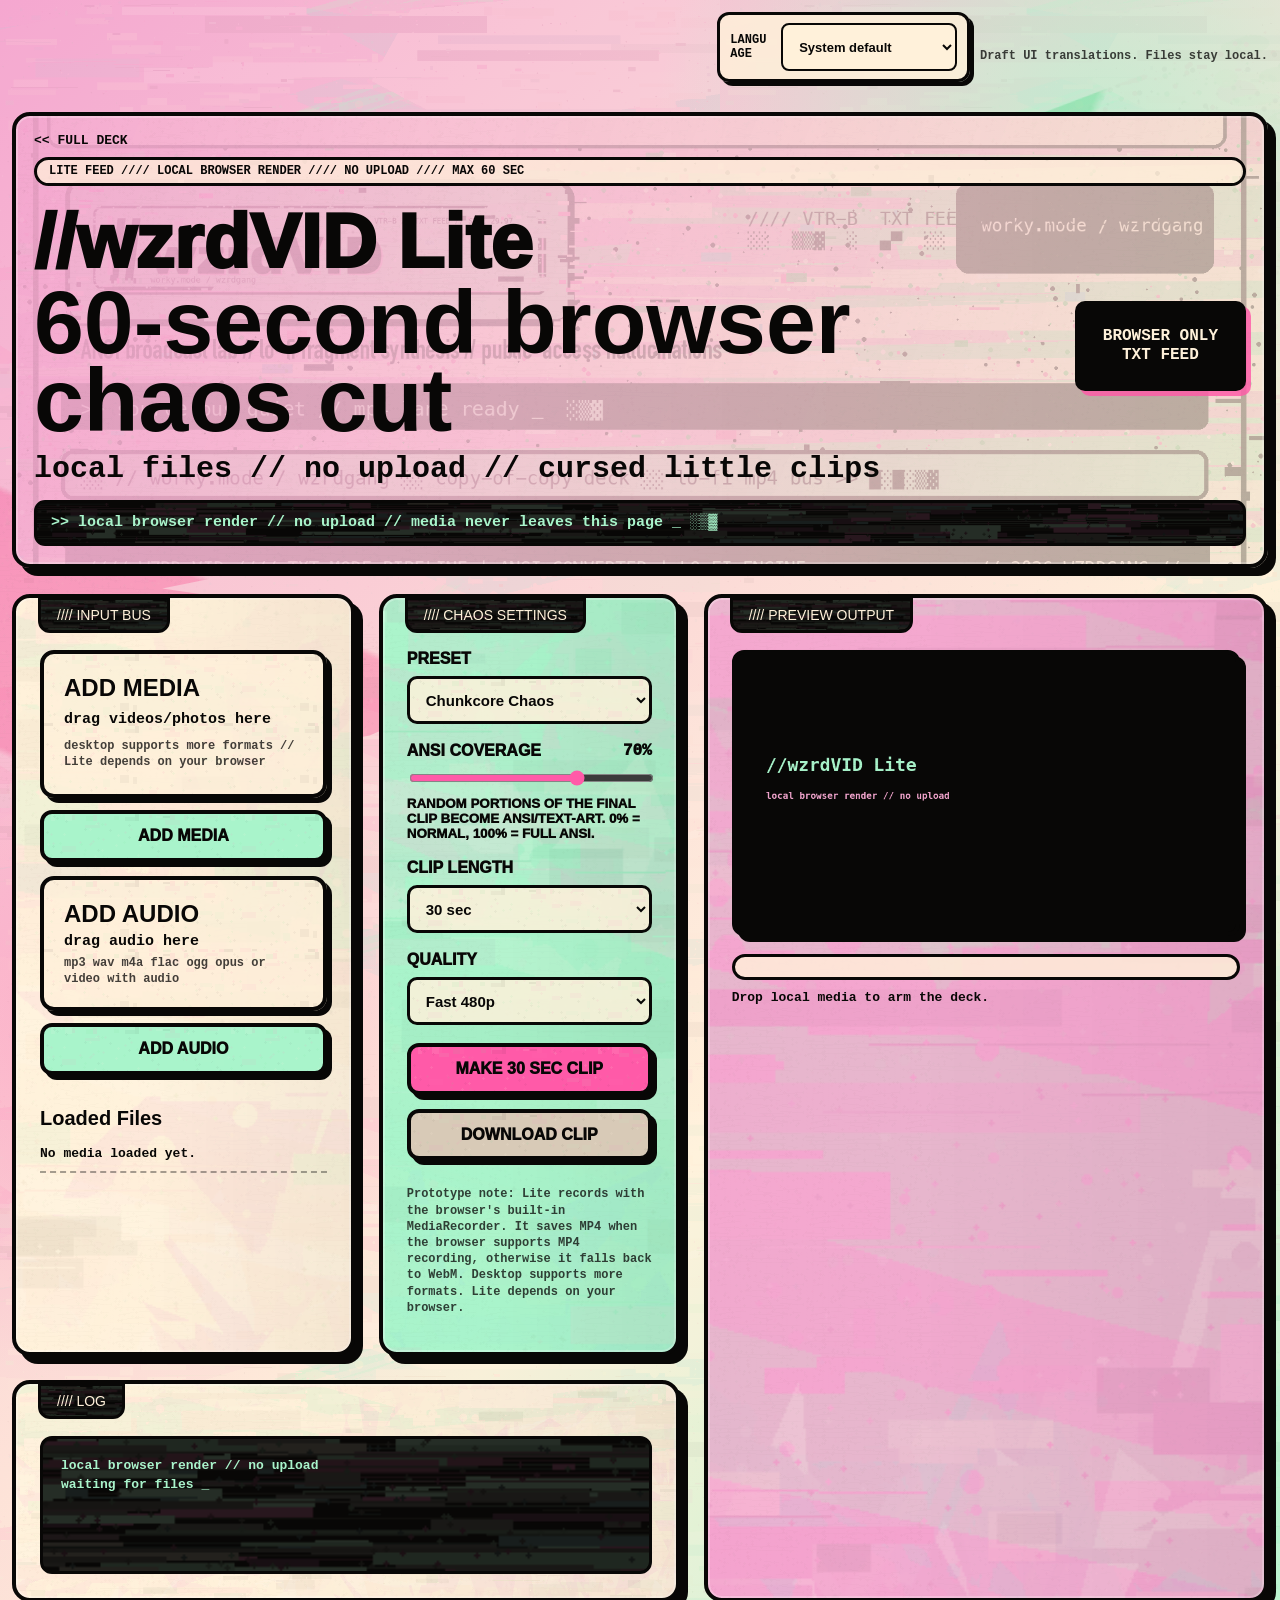
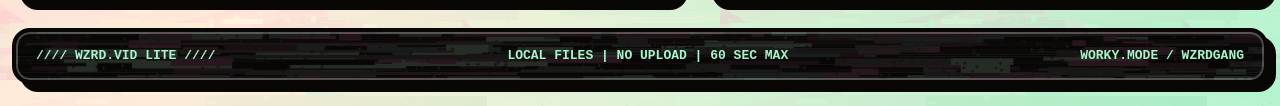
==== docs/lite/index.html @ 07573dec "Prepare v0.1.9 localization release" ====
<!doctype html>
<html lang="en" data-i18n-title="lite.meta.title" data-i18n-description="lite.meta.description">
<head>
  <meta charset="utf-8">
  <meta name="viewport" content="width=device-width, initial-scale=1">
  <title>//wzrdVID Lite — 60-second browser chaos cut</title>
  <meta name="description" content="WZRD.VID Lite is a browser-only 15/30/60-second chaos-cut prototype. Local files, no upload.">
  <link rel="icon" type="image/png" sizes="32x32" href="../assets/branding/wzrdvid_favicon_32.png">
  <link rel="stylesheet" href="styles.css">
</head>
<body>
  <div class="page-shell">
    <div class="language-bar" aria-label="Language" data-i18n-aria-label="language.label">
      <label class="language-control">
        <span data-i18n="language.label">Language</span>
        <select data-i18n-language-select aria-label="Language" data-i18n-aria-label="language.label"></select>
      </label>
      <span class="language-note" data-i18n="language.note">Draft UI translations. Files stay local.</span>
    </div>
    <header class="lite-header panel-frame">
      <a class="back-link" href="../" data-i18n="lite.back">&lt;&lt; full deck</a>
      <div class="ticker-line" data-i18n="lite.ticker">LITE FEED //// LOCAL BROWSER RENDER //// NO UPLOAD //// MAX 60 SEC</div>
      <div class="hero-grid">
        <div>
          <p class="kicker" data-i18n="lite.kicker">//wzrdVID Lite</p>
          <h1 data-i18n="lite.title">60-second browser chaos cut</h1>
          <p class="subtitle" data-i18n="lite.subtitle">local files // no upload // cursed little clips</p>
        </div>
        <div class="signal-bug" data-i18n="lite.signal_bug">BROWSER ONLY
TXT FEED</div>
      </div>
      <div class="black-strip"><span data-i18n="lite.black_strip">&gt;&gt; local browser render // no upload // media never leaves this page _</span> <span>░▒▓</span></div>
    </header>

    <main class="lite-grid">
      <section class="control-deck panel-frame">
        <div class="deck-label" data-i18n="lite.input_label">//// INPUT BUS</div>
        <div id="mediaDrop" class="drop-zone" tabindex="0">
          <strong data-i18n="lite.add_media">Add Media</strong>
          <span data-i18n="lite.add_media_hint">drag videos/photos here</span>
          <small data-i18n="lite.add_media_small">desktop supports more formats // Lite depends on your browser</small>
          <input id="mediaInput" type="file" multiple accept="video/*,image/*,.mp4,.mov,.m4v,.mts,.m2ts,.mkv,.avi,.webm,.png,.jpg,.jpeg,.webp,.avif,.gif,.bmp,.tif,.tiff,.heic,.heif">
        </div>
        <button id="mediaButton" class="btn btn-secondary" type="button" data-i18n="lite.add_media">ADD MEDIA</button>

        <div id="audioDrop" class="drop-zone audio-zone" tabindex="0">
          <strong data-i18n="lite.add_audio">Add Audio</strong>
          <span data-i18n="lite.add_audio_hint">drag audio here</span>
          <small data-i18n="lite.add_audio_small">mp3 wav m4a flac ogg opus or video with audio</small>
          <input id="audioInput" type="file" accept="audio/*,video/*,.mp3,.wav,.m4a,.aac,.flac,.ogg,.opus,.aif,.aiff,.mp4,.mov,.m4v,.mts,.m2ts,.avi,.mkv,.webm">
        </div>
        <button id="audioButton" class="btn btn-secondary" type="button" data-i18n="lite.add_audio">ADD AUDIO</button>

        <div class="file-list-wrap">
          <h2 data-i18n="lite.loaded_files">Loaded Files</h2>
          <ul id="fileList" class="file-list"><li data-i18n="lite.no_media">No media loaded yet.</li></ul>
        </div>
      </section>

      <section class="control-deck panel-frame settings-deck">
        <div class="deck-label" data-i18n="lite.settings_label">//// CHAOS SETTINGS</div>
        <label>
          <span data-i18n="lite.preset">Preset</span>
          <select id="presetSelect">
            <option value="Chunkcore Chaos" data-i18n="lite.preset.chunkcore">Chunkcore Chaos</option>
            <option value="Classic ANSI Lite" data-i18n="lite.preset.classic">Classic ANSI Lite</option>
            <option value="VHS Damage Lite" data-i18n="lite.preset.vhs">VHS Damage Lite</option>
            <option value="Dial-Up Glitch" data-i18n="lite.preset.dialup">Dial-Up Glitch</option>
            <option value="PUBLIC ACCESS" data-i18n="lite.preset.public">PUBLIC ACCESS</option>
          </select>
        </label>

        <label>
          <span><span data-i18n="lite.ansi_coverage">ANSI Coverage</span> <output id="ansiValue">70%</output></span>
          <input id="ansiAmount" type="range" min="0" max="100" value="70">
          <small data-i18n="lite.ansi_help">Random portions of the final clip become ANSI/text-art. 0% = normal, 100% = full ANSI.</small>
        </label>

        <label>
          <span data-i18n="lite.clip_length">Clip Length</span>
          <select id="durationSelect">
            <option value="15" data-i18n="lite.sec">15 sec</option>
            <option value="30" selected data-i18n="lite.sec">30 sec</option>
            <option value="60" data-i18n="lite.sec">60 sec</option>
          </select>
        </label>

        <label>
          <span data-i18n="lite.quality">Quality</span>
          <select id="qualitySelect">
            <option value="fast" data-i18n="lite.fast">Fast 480p</option>
            <option value="better" data-i18n="lite.better">Better 720p</option>
          </select>
        </label>

        <button id="renderButton" class="btn btn-primary" type="button">MAKE 30 SEC CLIP</button>
        <a id="downloadButton" class="btn btn-disabled" aria-disabled="true" data-i18n="lite.download_clip">DOWNLOAD CLIP</a>
        <p class="small-note" data-i18n="lite.prototype_note">Prototype note: Lite records with the browser's built-in MediaRecorder. It saves MP4 when the browser supports MP4 recording, otherwise it falls back to WebM. Desktop supports more formats. Lite depends on your browser.</p>
      </section>

      <section class="preview-deck panel-frame">
        <div class="deck-label" data-i18n="lite.preview_label">//// PREVIEW OUTPUT</div>
        <canvas id="previewCanvas" width="854" height="480"></canvas>
        <div class="progress-wrap">
          <div id="progressBar" class="progress-bar"><span></span></div>
          <p id="statusLine" data-i18n="lite.status_idle">Drop local media to arm the deck.</p>
        </div>
      </section>

      <section class="log-deck panel-frame">
        <div class="deck-label" data-i18n="lite.log_label">//// LOG</div>
        <pre id="logOutput" data-i18n="lite.log_initial">local browser render // no upload
waiting for files _</pre>
      </section>
    </main>

    <footer class="site-footer panel-frame">
      <span>//// WZRD.VID LITE ////</span>
      <span data-i18n="lite.footer_mid">LOCAL FILES | NO UPLOAD | 60 SEC MAX</span>
      <span>worky.mode / wzrdgang</span>
    </footer>
  </div>
  <script src="../i18n.js" defer></script>
  <script src="app.js" defer></script>
</body>
</html>
---- docs/lite/styles.css ----
:root {
  --pink: #f4a6cf;
  --pink-hot: #ff5aa8;
  --mint: #a9f4cb;
  --mint-deep: #47bd88;
  --cream: #fff1da;
  --paper: #ffe6c9;
  --ink: #080706;
  --soft-ink: rgba(8, 7, 6, 0.76);
  --border: 4px solid var(--ink);
  --radius: 18px;
}

* { box-sizing: border-box; }
html { scroll-behavior: smooth; }
body {
  margin: 0;
  color: var(--ink);
  background:
    radial-gradient(circle at 86% 8%, rgba(169, 244, 203, 0.64), transparent 28rem),
    radial-gradient(circle at 7% 60%, rgba(255, 90, 168, 0.28), transparent 22rem),
    url("../assets/ui/jazz_backdrop_field.png"),
    linear-gradient(135deg, #f5a7d0, #fff1da 62%, #a9f4cb);
  background-size: auto, auto, 720px 420px, auto;
  font-family: Arial Black, Impact, Helvetica Neue, Segoe UI, Noto Sans, Noto Sans CJK SC, Noto Sans Arabic, Noto Sans Devanagari, Arial, sans-serif;
  letter-spacing: 0;
}

body::before,
body::after {
  content: "";
  position: fixed;
  pointer-events: none;
  z-index: 0;
  opacity: 0.72;
  mix-blend-mode: multiply;
}
body::before {
  right: -8vw;
  top: 3rem;
  width: min(58vw, 780px);
  height: min(42vw, 520px);
  background:
    url("../assets/ui/mint_pink_speckle.png"),
    linear-gradient(120deg, transparent 0 18%, rgba(169, 244, 203, 0.82) 19% 49%, transparent 50%);
  clip-path: polygon(0 35%, 92% 0, 100% 18%, 54% 38%, 96% 45%, 32% 100%, 8% 73%);
  transform: rotate(-6deg);
}
body::after {
  left: -10vw;
  bottom: 8vh;
  width: min(54vw, 720px);
  height: min(34vw, 420px);
  background:
    url("../assets/ui/paper_noise_tile.png"),
    linear-gradient(24deg, transparent 0 18%, rgba(255, 90, 168, 0.44) 19% 54%, transparent 55%);
  clip-path: polygon(0 22%, 78% 0, 90% 27%, 42% 43%, 100% 57%, 72% 78%, 5% 100%);
}

.page-shell {
  position: relative;
  z-index: 1;
  width: min(1420px, calc(100% - 24px));
  margin: 12px auto 22px;
}

.language-bar {
  display: flex;
  flex-wrap: wrap;
  justify-content: flex-end;
  align-items: center;
  gap: 10px;
  margin: 0 0 12px;
}

.language-control {
  display: inline-flex;
  align-items: center;
  gap: 8px;
  padding: 8px 10px;
  border: 3px solid var(--ink);
  border-radius: 12px;
  background: rgba(255, 241, 218, 0.82);
  box-shadow: 4px 4px 0 var(--ink);
  font: 900 12px/1.2 ui-monospace, Menlo, Consolas, monospace;
  text-transform: uppercase;
}

.language-control select {
  max-width: min(52vw, 280px);
  border: 2px solid var(--ink);
  border-radius: 8px;
  background: var(--cream);
  color: var(--ink);
  font: 900 13px/1.2 Segoe UI, Noto Sans, Arial, sans-serif;
}

.language-note {
  max-width: 420px;
  font: 900 12px/1.25 ui-monospace, Menlo, Consolas, monospace;
  color: var(--soft-ink);
}
.panel-frame {
  position: relative;
  overflow: hidden;
  border: var(--border);
  border-radius: var(--radius);
  box-shadow: 8px 8px 0 var(--ink), inset 0 0 0 2px rgba(255,255,255,0.26);
}
.panel-frame::before {
  content: "";
  position: absolute;
  inset: 0;
  pointer-events: none;
  background:
    url("../assets/ui/paper_noise_tile.png"),
    linear-gradient(90deg, rgba(255,255,255,0.16), transparent 38%, rgba(0,0,0,0.06));
  opacity: 0.64;
  mix-blend-mode: multiply;
}
.panel-frame > * { position: relative; z-index: 1; }

.lite-header {
  padding: 14px 18px 18px;
  background:
    linear-gradient(112deg, rgba(244, 166, 207, 0.94), rgba(255, 241, 218, 0.74)),
    url("../assets/logo/wzrdvid-github-banner.png") center / cover no-repeat;
}
.back-link {
  display: inline-block;
  margin-bottom: 10px;
  color: var(--ink);
  font: 900 13px/1 ui-monospace, Menlo, Consolas, monospace;
  text-decoration: none;
  text-transform: uppercase;
}
.ticker-line {
  border: 3px solid var(--ink);
  border-radius: 999px;
  padding: 5px 12px;
  background: rgba(255, 241, 218, 0.74);
  font: 900 12px/1.1 ui-monospace, Menlo, Consolas, monospace;
  text-transform: uppercase;
}
.hero-grid {
  display: grid;
  grid-template-columns: 1fr auto;
  gap: 22px;
  align-items: center;
  margin-top: 22px;
}
.kicker {
  margin: 0 0 6px;
  color: var(--ink);
  font: 950 clamp(32px, 6vw, 76px)/0.9 Arial Black, Impact, sans-serif;
}
h1 {
  margin: 0;
  font-size: clamp(38px, 7vw, 92px);
  line-height: 0.88;
}
.subtitle {
  margin: 14px 0 0;
  color: var(--ink);
  font: 900 clamp(18px, 2.4vw, 30px)/1 ui-monospace, Menlo, Consolas, monospace;
}
.signal-bug {
  padding: 26px 28px;
  border-radius: 10px;
  background: var(--ink);
  color: var(--cream);
  font: 900 16px/1.2 ui-monospace, Menlo, Consolas, monospace;
  box-shadow: 5px 5px 0 rgba(255, 90, 168, 0.82);
  text-align: center;
  white-space: pre-line;
}
.black-strip {
  margin-top: 16px;
  padding: 11px 14px;
  border: 3px solid var(--ink);
  border-radius: 11px;
  background: url("../assets/ui/black_bar_broadcast.png") center / cover, var(--ink);
  color: var(--mint);
  font: 900 15px/1.2 ui-monospace, Menlo, Consolas, monospace;
}

.lite-grid {
  display: grid;
  grid-template-columns: minmax(280px, 0.82fr) minmax(280px, 0.72fr) minmax(360px, 1.35fr);
  gap: 24px;
  margin-top: 26px;
}
.control-deck,
.preview-deck,
.log-deck {
  padding: 52px 24px 24px;
  background: url("../assets/ui/panel_surface_cream.png") center / cover, var(--cream);
}
.settings-deck { background: url("../assets/ui/panel_surface_mint.png") center / cover, var(--mint); }
.preview-deck {
  grid-row: span 2;
  background: url("../assets/ui/panel_surface_pink.png") center / cover, var(--pink);
}
.log-deck {
  grid-column: 1 / span 2;
  min-height: 210px;
}
.deck-label {
  position: absolute;
  top: -1px;
  left: 22px;
  padding: 8px 16px;
  border: 3px solid var(--ink);
  border-radius: 0 0 12px 12px;
  background: url("../assets/ui/black_bar_broadcast.png") center / cover, var(--ink);
  color: var(--cream);
  font-size: 14px;
  line-height: 1;
  text-transform: uppercase;
}

.drop-zone {
  display: grid;
  gap: 6px;
  min-height: 148px;
  margin-bottom: 12px;
  padding: 20px;
  border: 4px solid var(--ink);
  border-radius: 14px;
  background: rgba(255, 241, 218, 0.76) url("../assets/ui/button_print_tile.png");
  box-shadow: 5px 5px 0 var(--ink);
  cursor: pointer;
}
.drop-zone strong { font-size: 24px; text-transform: uppercase; }
.drop-zone span { font: 900 15px/1 ui-monospace, Menlo, Consolas, monospace; }
.drop-zone small,
.small-note {
  font: 800 12px/1.35 ui-monospace, Menlo, Consolas, monospace;
  color: var(--soft-ink);
}
.drop-zone input { display: none; }
.drop-zone.dragging {
  background-color: var(--mint);
  transform: translate(2px, 2px);
  box-shadow: 3px 3px 0 var(--ink);
}
.audio-zone { min-height: 124px; }

.btn,
button,
a.btn {
  display: inline-flex;
  align-items: center;
  justify-content: center;
  min-height: 50px;
  width: 100%;
  margin: 0 0 14px;
  padding: 13px 18px;
  border: 4px solid var(--ink);
  border-radius: 12px;
  box-shadow: 5px 5px 0 var(--ink);
  color: var(--ink);
  text-decoration: none;
  text-transform: uppercase;
  font: 950 16px/1.1 Arial Black, Impact, sans-serif;
  background-image: url("../assets/ui/button_print_tile.png");
  cursor: pointer;
  text-align: center;
  white-space: normal;
  overflow-wrap: anywhere;
}
.btn-primary { background-color: var(--pink-hot); }
.btn-secondary { background-color: var(--mint); }
.btn-disabled {
  background-color: #d8cab7;
  color: rgba(8, 7, 6, 0.58);
  pointer-events: none;
}
button:disabled { opacity: 0.55; cursor: not-allowed; }

label {
  display: grid;
  gap: 8px;
  margin-bottom: 18px;
  font-weight: 950;
  text-transform: uppercase;
}
select,
input[type="range"] {
  width: 100%;
}
select {
  min-height: 48px;
  padding: 8px 12px;
  border: 3px solid var(--ink);
  border-radius: 10px;
  background: rgba(255, 241, 218, 0.84) url("../assets/ui/button_print_tile.png");
  color: var(--ink);
  font: 900 15px/1 Arial, sans-serif;
}
input[type="range"] { accent-color: var(--pink-hot); }
output { float: right; font-family: ui-monospace, Menlo, Consolas, monospace; }

.file-list-wrap h2 {
  margin: 18px 0 8px;
  font-size: 20px;
}
.file-list {
  margin: 0;
  padding: 0;
  list-style: none;
  font: 800 13px/1.3 ui-monospace, Menlo, Consolas, monospace;
}
.file-list li {
  padding: 8px 0;
  border-bottom: 2px dashed rgba(8, 7, 6, 0.36);
  overflow-wrap: anywhere;
}

h1,
h2,
p,
label,
small,
.deck-label,
.drop-zone,
.black-strip,
.ticker-line,
.site-footer {
  overflow-wrap: anywhere;
}

html[dir="rtl"] .deck-label {
  left: auto;
  right: 22px;
}

html[dir="rtl"] .language-bar,
html[dir="rtl"] .site-footer {
  direction: rtl;
}

canvas {
  display: block;
  width: 100%;
  aspect-ratio: 16 / 9;
  border: 4px solid var(--ink);
  border-radius: 12px;
  background: #050505;
  box-shadow: 6px 6px 0 var(--ink);
}
.progress-wrap { margin-top: 18px; }
.progress-bar {
  height: 26px;
  border: 3px solid var(--ink);
  border-radius: 999px;
  overflow: hidden;
  background: rgba(255, 241, 218, 0.82);
}
.progress-bar span {
  display: block;
  width: 0%;
  height: 100%;
  background: linear-gradient(90deg, var(--pink-hot), var(--mint));
}
#statusLine {
  margin: 10px 0 0;
  color: var(--ink);
  font: 900 13px/1.25 ui-monospace, Menlo, Consolas, monospace;
}
pre {
  min-height: 138px;
  max-height: 260px;
  overflow: auto;
  margin: 0;
  padding: 18px;
  border: 3px solid var(--ink);
  border-radius: 12px;
  background: url("../assets/ui/black_bar_broadcast.png") center / cover, var(--ink);
  color: var(--mint);
  font: 800 13px/1.45 ui-monospace, Menlo, Consolas, monospace;
  white-space: pre-wrap;
}
.site-footer {
  display: flex;
  justify-content: space-between;
  gap: 18px;
  margin-top: 26px;
  padding: 16px 20px;
  background: url("../assets/ui/black_bar_broadcast.png") center / cover, var(--ink);
  color: var(--mint);
  font: 900 13px/1.2 ui-monospace, Menlo, Consolas, monospace;
  text-transform: uppercase;
}

@media (max-width: 1120px) {
  .lite-grid { grid-template-columns: 1fr 1fr; }
  .preview-deck { grid-column: 1 / -1; grid-row: auto; }
  .log-deck { grid-column: 1 / -1; }
}
@media (max-width: 760px) {
  .page-shell { width: min(100% - 14px, 1420px); margin-top: 7px; }
  .hero-grid,
  .lite-grid { grid-template-columns: 1fr; }
  .signal-bug { justify-self: start; padding: 18px 20px; }
  .lite-header,
  .control-deck,
  .preview-deck,
  .log-deck { padding-left: 16px; padding-right: 16px; }
  .site-footer { flex-direction: column; }
  h1 { font-size: clamp(38px, 13vw, 76px); }
}
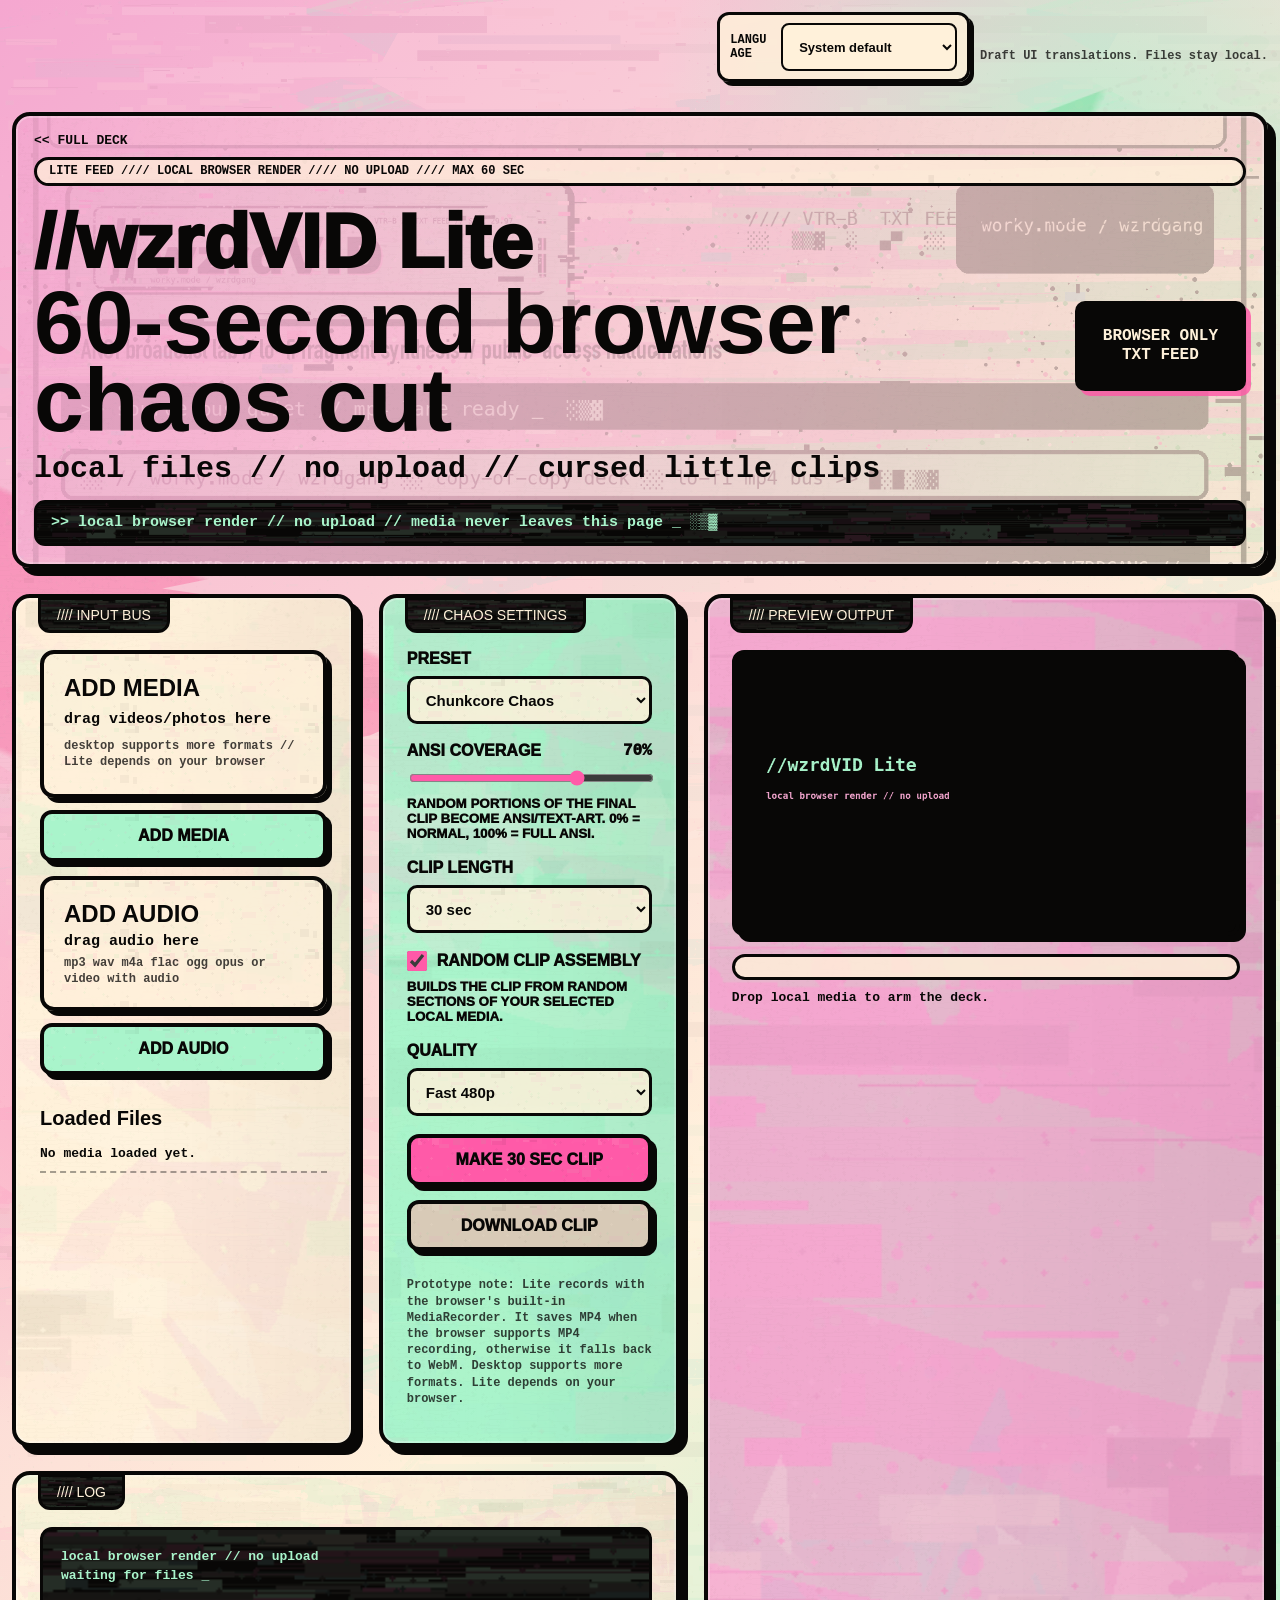
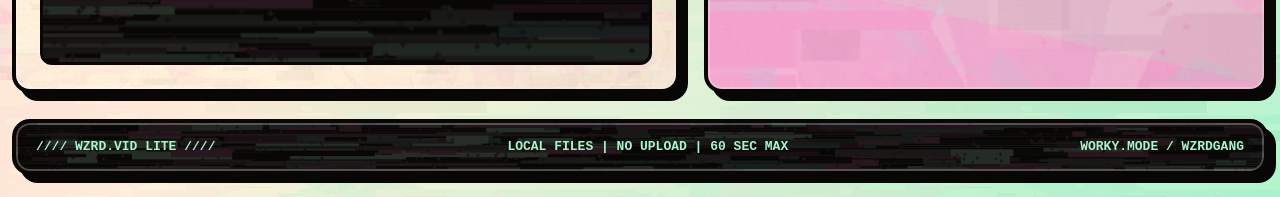
==== commit 881c70d0: "Add max length and random clip assembly" ====
--- a/docs/lite/index.html
+++ b/docs/lite/index.html
@@ -85,6 +85,14 @@
           </select>
         </label>
 
+        <label class="checkbox-field">
+          <span>
+            <input id="randomClipAssembly" type="checkbox" checked>
+            <span data-i18n="lite.random_clip_assembly">Random clip assembly</span>
+          </span>
+          <small data-i18n="lite.random_clip_help">Builds the clip from random sections of your selected local media.</small>
+        </label>
+
         <label>
           <span data-i18n="lite.quality">Quality</span>
           <select id="qualitySelect">
--- a/docs/lite/styles.css
+++ b/docs/lite/styles.css
@@ -299,6 +299,17 @@
   font: 900 15px/1 Arial, sans-serif;
 }
 input[type="range"] { accent-color: var(--pink-hot); }
+input[type="checkbox"] {
+  inline-size: 20px;
+  block-size: 20px;
+  margin: 0 8px 0 0;
+  accent-color: var(--pink-hot);
+}
+.checkbox-field > span {
+  display: inline-flex;
+  align-items: center;
+  gap: 2px;
+}
 output { float: right; font-family: ui-monospace, Menlo, Consolas, monospace; }
 
 .file-list-wrap h2 {
@@ -340,6 +351,10 @@
   direction: rtl;
 }
 
+html[dir="rtl"] input[type="checkbox"] {
+  margin: 0 0 0 8px;
+}
+
 canvas {
   display: block;
   width: 100%;
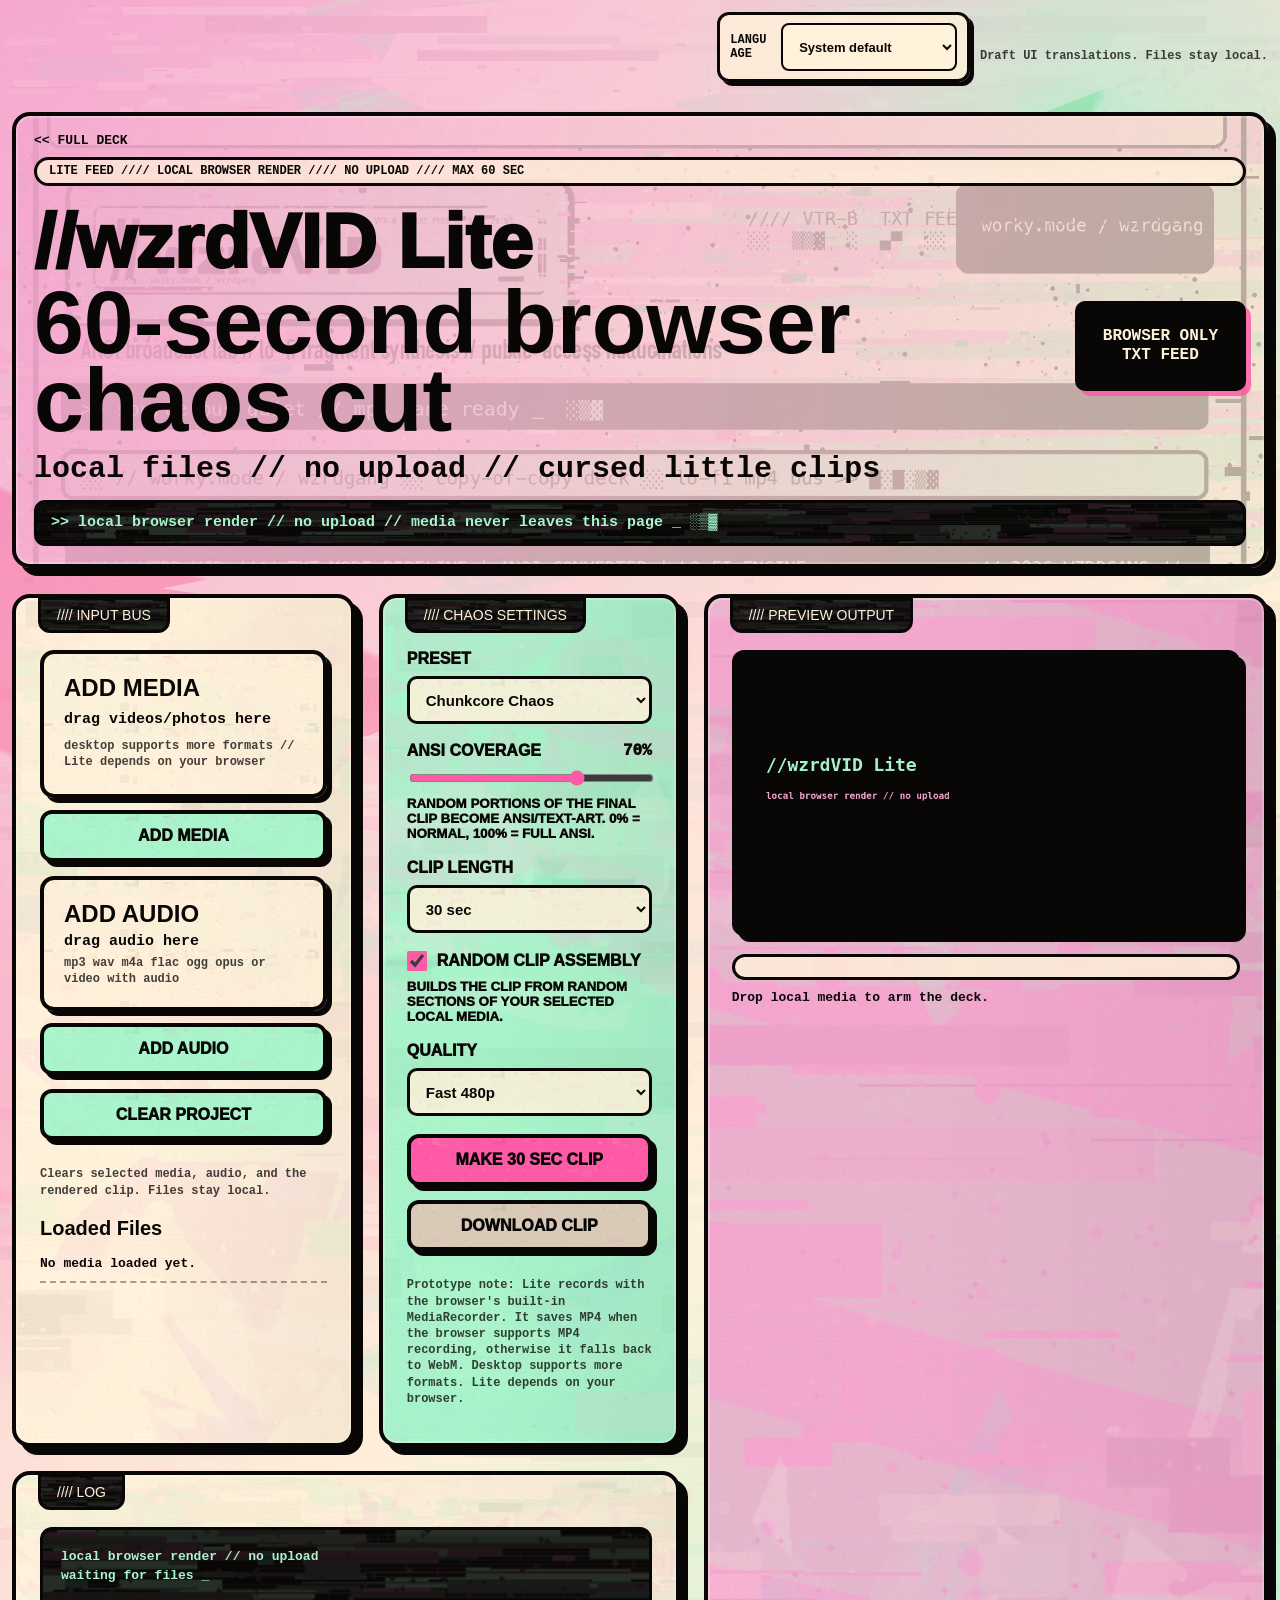
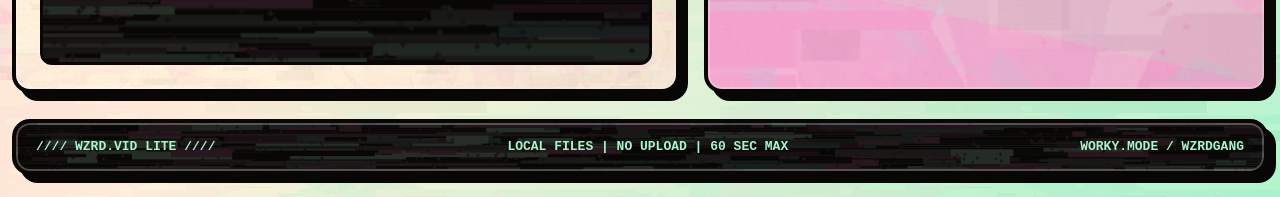
==== commit 9f7187af: "Add Lite project reset and HEIC import timing" ====
--- a/docs/lite/index.html
+++ b/docs/lite/index.html
@@ -50,6 +50,8 @@
           <input id="audioInput" type="file" accept="audio/*,video/*,.mp3,.wav,.m4a,.aac,.flac,.ogg,.opus,.aif,.aiff,.mp4,.mov,.m4v,.mts,.m2ts,.avi,.mkv,.webm">
         </div>
         <button id="audioButton" class="btn btn-secondary" type="button" data-i18n="lite.add_audio">ADD AUDIO</button>
+        <button id="resetButton" class="btn btn-secondary" type="button" data-i18n="lite.clear_project">CLEAR PROJECT</button>
+        <p class="small-note" data-i18n="lite.clear_project_help">Clears selected media, audio, and the rendered clip. Files stay local.</p>
 
         <div class="file-list-wrap">
           <h2 data-i18n="lite.loaded_files">Loaded Files</h2>
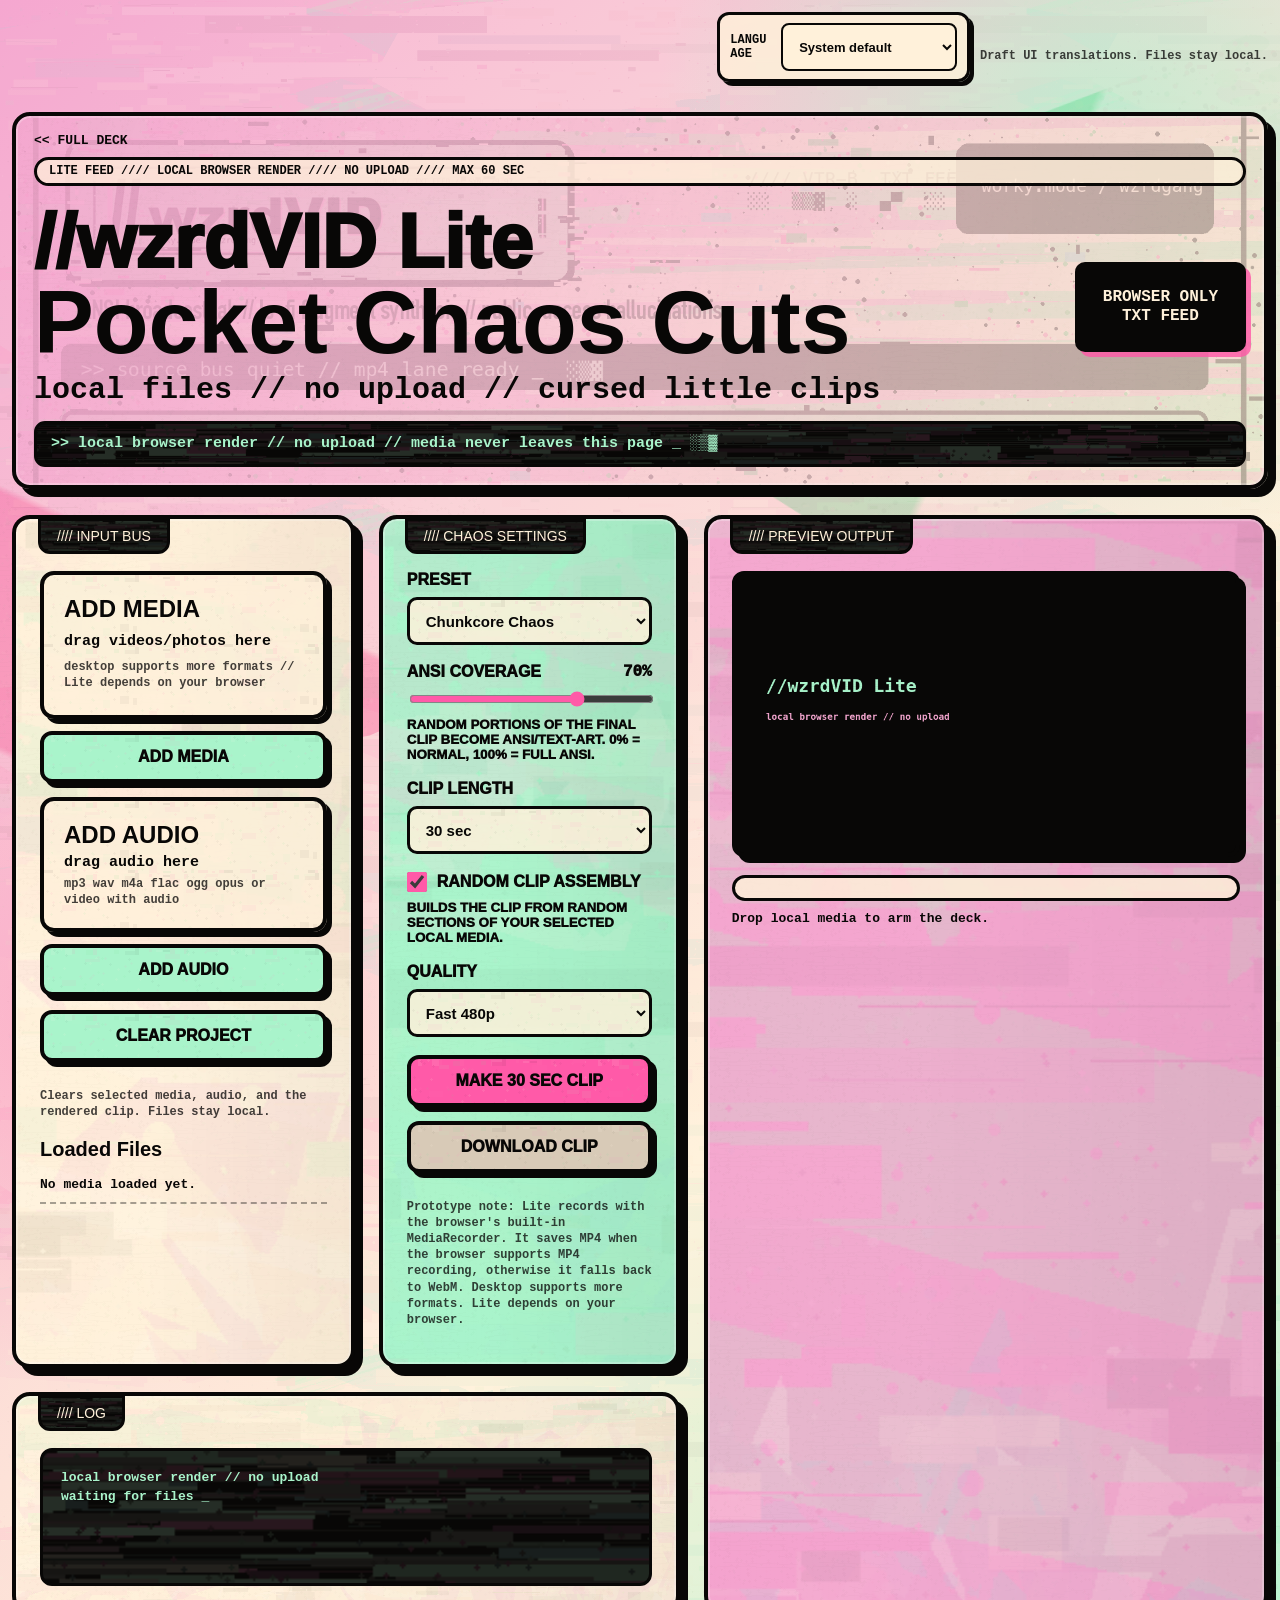
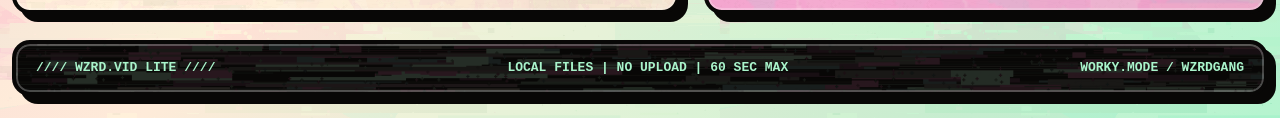
==== commit 615394d0: "Update Apple Lite hero tagline" ====
--- a/docs/lite/index.html
+++ b/docs/lite/index.html
@@ -3,7 +3,7 @@
 <head>
   <meta charset="utf-8">
   <meta name="viewport" content="width=device-width, initial-scale=1">
-  <title>//wzrdVID Lite — 60-second browser chaos cut</title>
+  <title>//wzrdVID Lite — Pocket Chaos Cuts</title>
   <meta name="description" content="WZRD.VID Lite is a browser-only 15/30/60-second chaos-cut prototype. Local files, no upload.">
   <link rel="icon" type="image/png" sizes="32x32" href="../assets/branding/wzrdvid_favicon_32.png">
   <link rel="stylesheet" href="styles.css">
@@ -23,7 +23,7 @@
       <div class="hero-grid">
         <div>
           <p class="kicker" data-i18n="lite.kicker">//wzrdVID Lite</p>
-          <h1 data-i18n="lite.title">60-second browser chaos cut</h1>
+          <h1 data-i18n="lite.title">Pocket Chaos Cuts</h1>
           <p class="subtitle" data-i18n="lite.subtitle">local files // no upload // cursed little clips</p>
         </div>
         <div class="signal-bug" data-i18n="lite.signal_bug">BROWSER ONLY
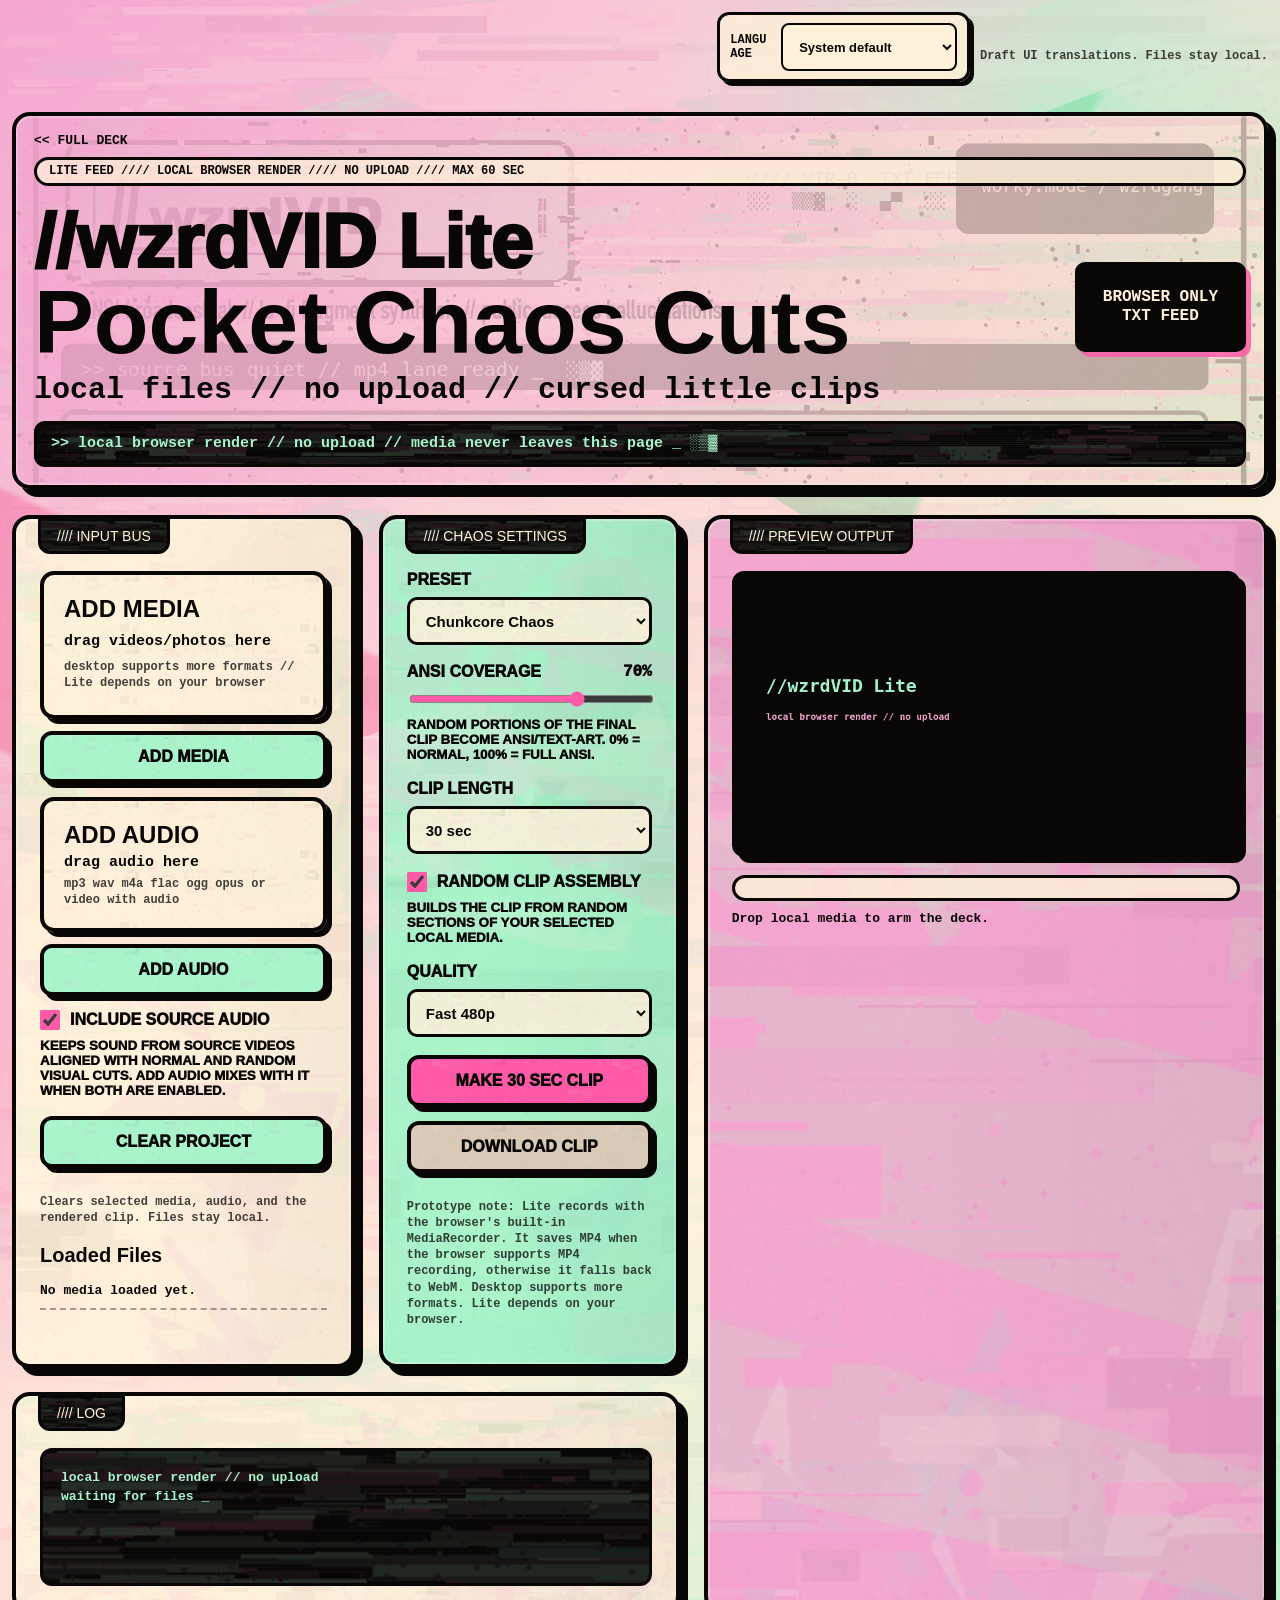
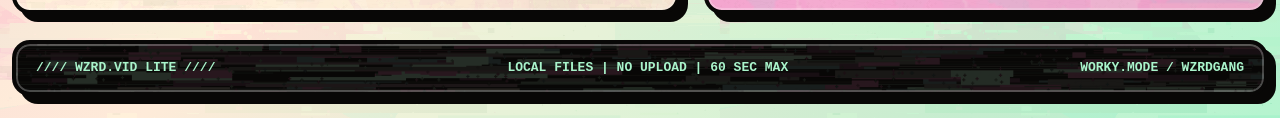
==== commit 7b2333fe: "Prepare WZRD.VID v0.3.0" ====
--- a/docs/lite/index.html
+++ b/docs/lite/index.html
@@ -4,9 +4,37 @@
   <meta charset="utf-8">
   <meta name="viewport" content="width=device-width, initial-scale=1">
   <title>//wzrdVID Lite — Pocket Chaos Cuts</title>
-  <meta name="description" content="WZRD.VID Lite is a browser-only 15/30/60-second chaos-cut prototype. Local files, no upload.">
+  <meta name="description" content="WZRD.VID Lite is a browser-only 15/30/60-second chaos-cut prototype. Local files stay local; no upload.">
+  <link rel="canonical" href="https://wzrdvid.com/lite/">
+  <meta name="robots" content="index,follow">
+  <meta property="og:site_name" content="//wzrdVID Lite">
+  <meta property="og:title" content="//wzrdVID Lite — Pocket Chaos Cuts">
+  <meta property="og:description" content="WZRD.VID Lite is a browser-only 15/30/60-second chaos-cut prototype. Local files stay local; no upload.">
+  <meta property="og:url" content="https://wzrdvid.com/lite/">
+  <meta property="og:image" content="https://wzrdvid.com/assets/logo/wzrdvid-github-banner.png">
+  <meta property="og:type" content="website">
+  <meta name="twitter:card" content="summary_large_image">
+  <meta name="twitter:title" content="//wzrdVID Lite — Pocket Chaos Cuts">
+  <meta name="twitter:description" content="WZRD.VID Lite is a browser-only 15/30/60-second chaos-cut prototype. Local files stay local; no upload.">
+  <meta name="twitter:image" content="https://wzrdvid.com/assets/logo/wzrdvid-github-banner.png">
   <link rel="icon" type="image/png" sizes="32x32" href="../assets/branding/wzrdvid_favicon_32.png">
   <link rel="stylesheet" href="styles.css">
+  <script type="application/ld+json">
+  {
+    "@context": "https://schema.org",
+    "@type": "WebApplication",
+    "name": "WZRD.VID Lite",
+    "applicationCategory": "MultimediaApplication",
+    "operatingSystem": "Any modern browser",
+    "url": "https://wzrdvid.com/lite/",
+    "description": "Browser-only local media rendering for short chaos cuts. Files stay local and are not uploaded.",
+    "creator": {
+      "@type": "Person",
+      "name": "wzrdgang"
+    },
+    "isAccessibleForFree": true
+  }
+  </script>
 </head>
 <body>
   <div class="page-shell">
@@ -50,6 +78,13 @@
           <input id="audioInput" type="file" accept="audio/*,video/*,.mp3,.wav,.m4a,.aac,.flac,.ogg,.opus,.aif,.aiff,.mp4,.mov,.m4v,.mts,.m2ts,.avi,.mkv,.webm">
         </div>
         <button id="audioButton" class="btn btn-secondary" type="button" data-i18n="lite.add_audio">ADD AUDIO</button>
+        <label class="checkbox-field source-audio-field">
+          <span>
+            <input id="includeSourceAudio" type="checkbox" checked>
+            <span data-i18n="lite.include_source_audio">Include Source Audio</span>
+          </span>
+          <small data-i18n="lite.include_source_audio_help">Keeps sound from source videos aligned with normal and random visual cuts. Add Audio mixes with it when both are enabled.</small>
+        </label>
         <button id="resetButton" class="btn btn-secondary" type="button" data-i18n="lite.clear_project">CLEAR PROJECT</button>
         <p class="small-note" data-i18n="lite.clear_project_help">Clears selected media, audio, and the rendered clip. Files stay local.</p>
 
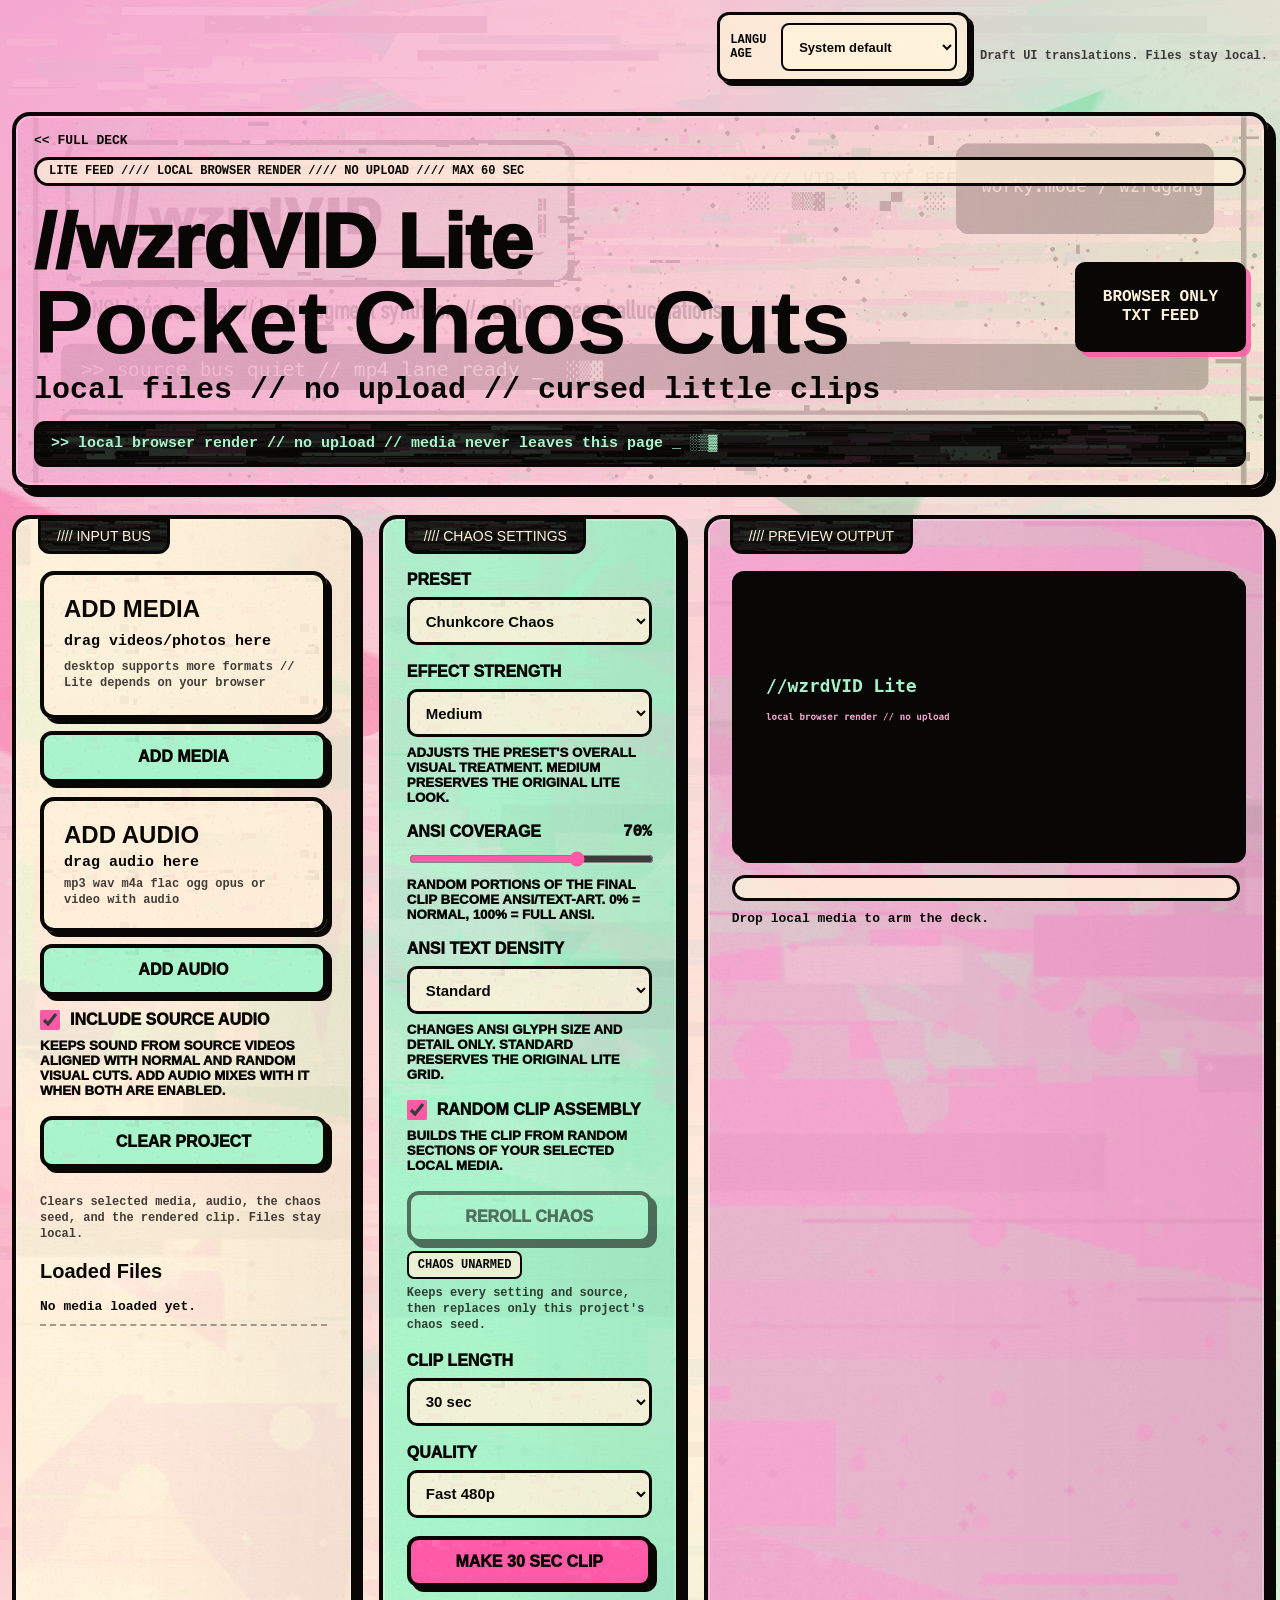
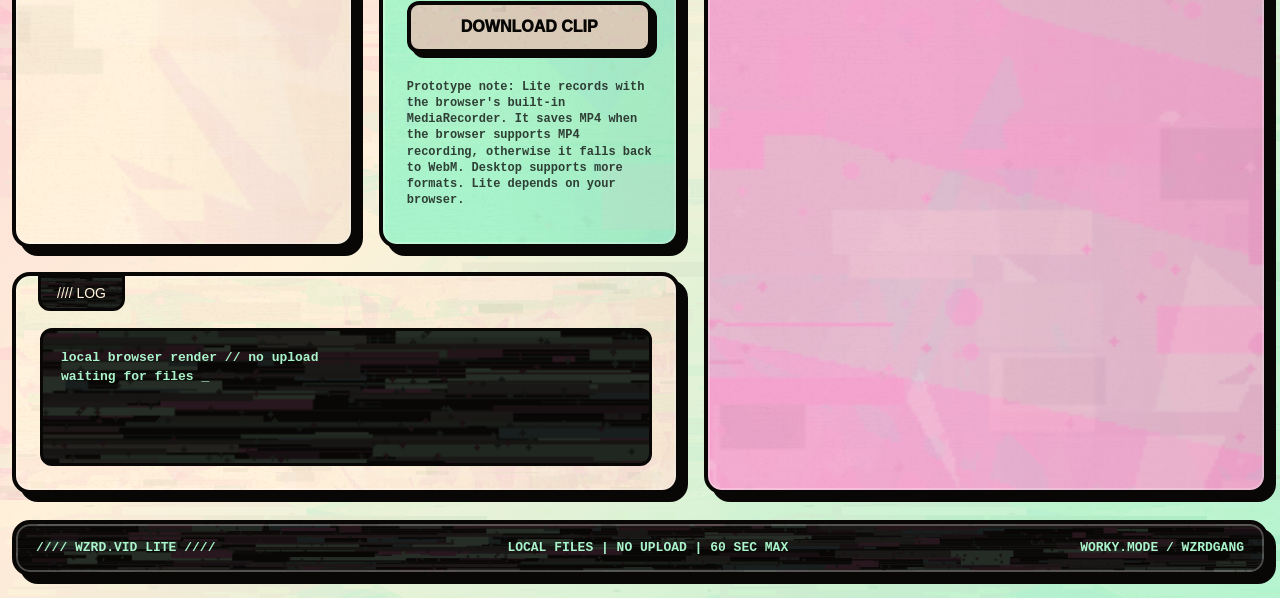
==== commit d94a8833: "Expand deterministic Lite controls" ====
--- a/docs/lite/index.html
+++ b/docs/lite/index.html
@@ -108,10 +108,42 @@
         </label>
 
         <label>
+          <span data-i18n="lite.effect_strength">Effect Strength</span>
+          <select id="effectStrength">
+            <option value="low" data-i18n="lite.strength.low">Low</option>
+            <option value="medium" selected data-i18n="lite.strength.medium">Medium</option>
+            <option value="high" data-i18n="lite.strength.high">High</option>
+          </select>
+          <small data-i18n="lite.effect_strength_help">Adjusts the preset's overall visual treatment. Medium preserves the original Lite look.</small>
+        </label>
+
+        <label>
           <span><span data-i18n="lite.ansi_coverage">ANSI Coverage</span> <output id="ansiValue">70%</output></span>
           <input id="ansiAmount" type="range" min="0" max="100" value="70">
           <small data-i18n="lite.ansi_help">Random portions of the final clip become ANSI/text-art. 0% = normal, 100% = full ANSI.</small>
         </label>
+
+        <label>
+          <span data-i18n="lite.ansi_density">ANSI Text Density</span>
+          <select id="ansiDensity">
+            <option value="coarse" data-i18n="lite.density.coarse">Coarse</option>
+            <option value="standard" selected data-i18n="lite.density.standard">Standard</option>
+            <option value="fine" data-i18n="lite.density.fine">Fine</option>
+          </select>
+          <small data-i18n="lite.ansi_density_help">Changes ANSI glyph size and detail only. Standard preserves the original Lite grid.</small>
+        </label>
+
+        <label class="checkbox-field">
+          <span>
+            <input id="randomClipAssembly" type="checkbox" checked>
+            <span data-i18n="lite.random_clip_assembly">Random clip assembly</span>
+          </span>
+          <small data-i18n="lite.random_clip_help">Builds the clip from random sections of your selected local media.</small>
+        </label>
+
+        <button id="rerollChaos" class="btn btn-secondary chaos-reroll" type="button" disabled data-i18n="lite.reroll_chaos">REROLL CHAOS</button>
+        <p id="chaosSeedStatus" class="chaos-seed" aria-live="polite" data-i18n="lite.chaos_unarmed">CHAOS UNARMED</p>
+        <p class="small-note chaos-help" data-i18n="lite.reroll_help">Keeps every setting and source, then replaces only this project's chaos seed.</p>
 
         <label>
           <span data-i18n="lite.clip_length">Clip Length</span>
@@ -120,14 +152,6 @@
             <option value="30" selected data-i18n="lite.sec">30 sec</option>
             <option value="60" data-i18n="lite.sec">60 sec</option>
           </select>
-        </label>
-
-        <label class="checkbox-field">
-          <span>
-            <input id="randomClipAssembly" type="checkbox" checked>
-            <span data-i18n="lite.random_clip_assembly">Random clip assembly</span>
-          </span>
-          <small data-i18n="lite.random_clip_help">Builds the clip from random sections of your selected local media.</small>
         </label>
 
         <label>
@@ -166,6 +190,7 @@
     </footer>
   </div>
   <script src="../i18n.js" defer></script>
+  <script src="chaos.js" defer></script>
   <script src="app.js" defer></script>
 </body>
 </html>
--- a/docs/lite/styles.css
+++ b/docs/lite/styles.css
@@ -277,6 +277,14 @@
   pointer-events: none;
 }
 button:disabled { opacity: 0.55; cursor: not-allowed; }
+button:focus-visible,
+a:focus-visible,
+select:focus-visible,
+input:focus-visible,
+[tabindex]:focus-visible {
+  outline: 4px solid var(--pink-hot);
+  outline-offset: 3px;
+}
 
 label {
   display: grid;
@@ -311,6 +319,19 @@
   gap: 2px;
 }
 output { float: right; font-family: ui-monospace, Menlo, Consolas, monospace; }
+
+.chaos-reroll { margin-bottom: 8px; }
+.chaos-seed {
+  display: inline-block;
+  margin: 0 0 6px;
+  padding: 6px 9px;
+  border: 2px solid var(--ink);
+  border-radius: 7px;
+  background: rgba(255, 241, 218, 0.78);
+  font: 900 12px/1 ui-monospace, Menlo, Consolas, monospace;
+  text-transform: uppercase;
+}
+.chaos-help { margin: 0 0 18px; }
 
 .file-list-wrap h2 {
   margin: 18px 0 8px;
